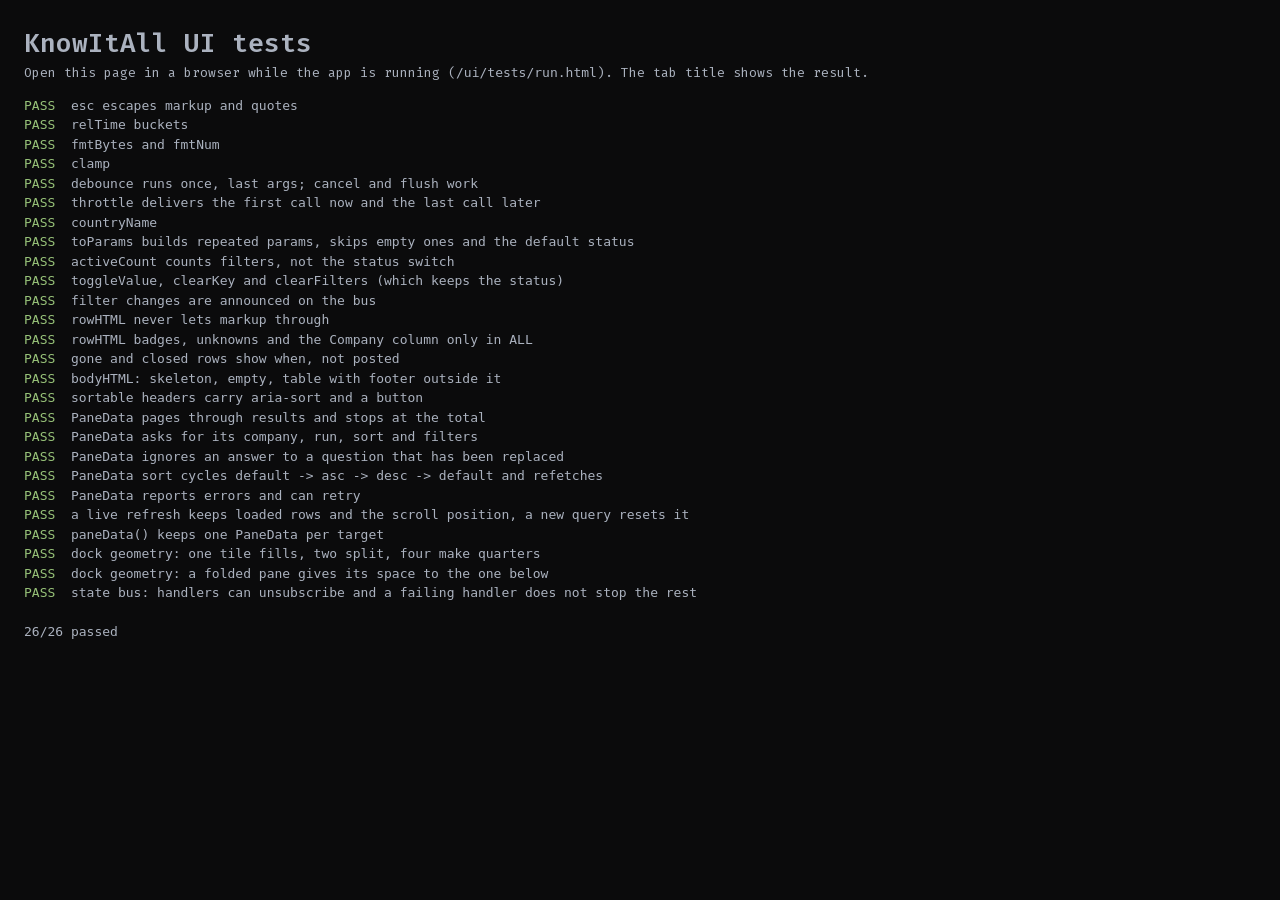
==== ui/tests/run.html @ bc98cf1d "Complete rework of the application, moved the core UI into native OS window instead of Chrome. Fixed" ====
<!DOCTYPE html>
<html lang="en" data-theme="dark">
<head>
    <meta charset="UTF-8">
    <meta name="knowitall-token" content="test-token">
    <title>KnowItAll UI tests</title>
    <link rel="stylesheet" href="/ui/css/fonts.css"><link rel="stylesheet" href="/ui/css/tokens.css"><link rel="stylesheet" href="/ui/css/base.css">
    <style>body { overflow: auto; padding: 24px; font-family: var(--font-mono); font-size: 13px; }
           .pass { color: var(--green); } .fail { color: var(--red); } pre { white-space: pre-wrap; }</style>
</head>
<body>
    <h1>KnowItAll UI tests</h1>
    <p>Open this page in a browser while the app is running (<code>/ui/tests/run.html</code>). The tab title shows the result.</p>
    <!-- The modules expect these elements to exist, like the real page. -->
    <div hidden><span id="activityLatest"></span><div id="activityBody"></div><div id="toasts"></div><div id="announcer"></div></div>
    <pre id="report">running…</pre>
    <script type="module" src="/ui/tests/harness.js"></script>
</body>
</html>
---- ui/css/fonts.css ----
/* Inter and Fira Code (variable fonts), served locally so the app looks the same offline.
   Both are SIL Open Font License 1.1 - see ../fonts/NOTICE.txt. */

@font-face {
  font-family: 'Fira Code';
  font-style: normal;
  font-weight: 300 600;
  font-display: swap;
  src: url('../fonts/fira-code-latin-ext.woff2') format('woff2');
  unicode-range: U+0100-02BA, U+02BD-02C5, U+02C7-02CC, U+02CE-02D7, U+02DD-02FF, U+0304, U+0308, U+0329, U+1D00-1DBF, U+1E00-1E9F, U+1EF2-1EFF, U+2020, U+20A0-20AB, U+20AD-20C0, U+2113, U+2C60-2C7F, U+A720-A7FF;
}

@font-face {
  font-family: 'Fira Code';
  font-style: normal;
  font-weight: 300 600;
  font-display: swap;
  src: url('../fonts/fira-code-latin.woff2') format('woff2');
  unicode-range: U+0000-00FF, U+0131, U+0152-0153, U+02BB-02BC, U+02C6, U+02DA, U+02DC, U+0304, U+0308, U+0329, U+2000-206F, U+20AC, U+2122, U+2191, U+2193, U+2212, U+2215, U+FEFF, U+FFFD;
}

@font-face {
  font-family: 'Inter';
  font-style: normal;
  font-weight: 300 700;
  font-display: swap;
  src: url('../fonts/inter-latin-ext.woff2') format('woff2');
  unicode-range: U+0100-02BA, U+02BD-02C5, U+02C7-02CC, U+02CE-02D7, U+02DD-02FF, U+0304, U+0308, U+0329, U+1D00-1DBF, U+1E00-1E9F, U+1EF2-1EFF, U+2020, U+20A0-20AB, U+20AD-20C0, U+2113, U+2C60-2C7F, U+A720-A7FF;
}

@font-face {
  font-family: 'Inter';
  font-style: normal;
  font-weight: 300 700;
  font-display: swap;
  src: url('../fonts/inter-latin.woff2') format('woff2');
  unicode-range: U+0000-00FF, U+0131, U+0152-0153, U+02BB-02BC, U+02C6, U+02DA, U+02DC, U+0304, U+0308, U+0329, U+2000-206F, U+20AC, U+2122, U+2191, U+2193, U+2212, U+2215, U+FEFF, U+FFFD;
}
---- ui/css/tokens.css ----
/* =====================================================================
   DESIGN TOKENS - the only place colours, type sizes, spacing and timings are defined.
   Every other stylesheet uses var(--...); to restyle the app, change things here.

   Look: OLED-dark terminal (Fira Code labels, Inter body), separated by colour steps instead of borders.
   Contrast: every text token meets WCAG AA (4.5:1) on the surfaces it is used on, in both themes;
   tests/test_ui_contrast.py checks this from this very file.
   ===================================================================== */

:root, [data-theme="dark"] {
    color-scheme: dark;
    /* surfaces, darkest to lightest */
    --chrome:        #000000;      /* sidebar, header, status strips */
    --bg-base:       #0b0b0c;      /* working surface */
    --bg-raise:      #111113;      /* pane heads, panels, popovers */
    --secondary:     #21252b;      /* inputs, buttons, table heads */
    --secondary-hi:  #2b3038;      /* hover on secondary */
    --zebra:         rgba(255, 255, 255, 0.02);

    /* text */
    --text-bright:   #d7dae0;
    --text-main:     #abb2bf;
    --text-muted:    #a4abb6;
    --text-dim:      #9299a4;      /* smallest-hierarchy labels; still >= 4.5:1 on every surface */

    /* accent + states */
    --accent:        #35365e;      /* fills */
    --accent-hover:  #414273;
    --accent-text:   #9899c8;      /* text and glyphs on dark surfaces */
    --on-accent:     #eceef3;      /* text on an accent fill */
    --green:         #98c379;
    --warn:          #e5c07b;
    --red:           #e8808a;
    --red-fill:      rgba(224, 108, 117, 0.16);
    --warn-fill:     rgba(229, 192, 123, 0.14);
    --glow:          rgba(53, 54, 94, 0.55);
    --focus:         #9899c8;      /* keyboard focus ring: >= 3:1 against every surface */
    --shadow-float:  0 14px 40px rgba(0, 0, 0, 0.55), 0 0 0 1px rgba(255, 255, 255, 0.05);
    --shadow-pop:    0 10px 30px rgba(0, 0, 0, 0.6), 0 0 0 1px rgba(255, 255, 255, 0.06);
}

[data-theme="light"] {
    color-scheme: light;
    --chrome:        #ffffff;
    --bg-base:       #f7f7f8;
    --bg-raise:      #f0f0f2;
    --secondary:     #e3e5ea;
    --secondary-hi:  #d5d8df;
    --zebra:         rgba(0, 0, 0, 0.018);

    --text-bright:   #16181c;
    --text-main:     #343841;
    --text-muted:    #4f5661;
    --text-dim:      #585f6a;

    --accent:        #35365e;
    --accent-hover:  #2a2b4d;
    --accent-text:   #35365e;
    --on-accent:     #ffffff;
    --green:         #2f6a1a;
    --warn:          #7a5405;
    --red:           #a82d25;
    --red-fill:      rgba(179, 50, 42, 0.12);
    --warn-fill:     rgba(122, 84, 5, 0.12);
    --glow:          rgba(53, 54, 94, 0.22);
    --focus:         #35365e;
    --shadow-float:  0 14px 40px rgba(0, 0, 0, 0.18), 0 0 0 1px rgba(0, 0, 0, 0.07);
    --shadow-pop:    0 10px 30px rgba(0, 0, 0, 0.2), 0 0 0 1px rgba(0, 0, 0, 0.08);
}

:root {
    /* type: nothing below 12px */
    --font-body: 'Inter', system-ui, -apple-system, 'Segoe UI', sans-serif;
    --font-mono: 'Fira Code', ui-monospace, SFMono-Regular, Menlo, Consolas, monospace;
    --fs-xs:  0.75rem;     /* 12px  labels, counts */
    --fs-sm:  0.8125rem;   /* 13px  table cells, controls */
    --fs-md:  0.875rem;    /* 14px  body */
    --fs-lg:  1rem;        /* 16px */
    --fs-xl:  1.25rem;     /* 20px  brand */
    --tracking-label: 0.08em;

    /* spacing (4px grid) */
    --sp-1: 4px;  --sp-2: 8px;  --sp-3: 12px;  --sp-4: 16px;  --sp-5: 20px;  --sp-6: 24px;  --sp-8: 32px;

    --radius: 4px;
    --radius-lg: 6px;
    --hit: 32px;           /* minimum height of a clickable control in this dense tool (44px is used for the main actions) */

    /* motion: short, and switched off for people who ask for less */
    --t-fast: 120ms;
    --t-base: 180ms;
    --ease: cubic-bezier(0.2, 0, 0, 1);

    /* layout */
    --sidebar-w: 248px;
    --header-top-h: 132px;
    --z-sticky: 10;
    --z-guides: 55;
    --z-drop: 60;
    --z-popover: 200;
    --z-toast: 300;
    --z-drag: 999;
}
---- ui/css/base.css ----
/* Reset, typography, focus, utilities. Nothing component-specific lives here. */

*, *::before, *::after { box-sizing: border-box; }
* { border: 0; }                      /* the design separates by colour step, not lines (outlines are for focus only) */

html { -webkit-text-size-adjust: 100%; }
body {
    margin: 0; padding: 0; overflow: hidden;
    background: var(--bg-base); color: var(--text-main);
    font-family: var(--font-body); font-size: var(--fs-md); line-height: 1.5;
    transition: background-color var(--t-base) var(--ease), color var(--t-base) var(--ease);
}
h1, h2, h3, p { margin: 0; }
ul { margin: 0; padding: 0; list-style: none; }
button, input, select { font: inherit; color: inherit; }
button { cursor: pointer; background: none; padding: 0; text-align: inherit; }
button:disabled, input:disabled { cursor: not-allowed; opacity: 0.55; }
a { color: inherit; }
table { border-collapse: collapse; }

.mono { font-family: var(--font-mono); }
.label {
    font-family: var(--font-mono); font-size: var(--fs-xs); text-transform: uppercase;
    letter-spacing: var(--tracking-label); color: var(--text-dim);
}
.truncate { overflow: hidden; text-overflow: ellipsis; white-space: nowrap; }
.dim { color: var(--text-dim); }
.muted { color: var(--text-muted); }
.bright { color: var(--text-bright); }
.accent { color: var(--accent-text); }
.good { color: var(--green); }
.bad { color: var(--red); }
.caution { color: var(--warn); }
[hidden] { display: none !important; }

.sr-only {
    position: absolute; width: 1px; height: 1px; margin: -1px; padding: 0;
    overflow: hidden; clip: rect(0, 0, 0, 0); white-space: nowrap;
}

/* Keyboard focus is always visible (WCAG 2.4.7) and never hidden behind sticky bars. */
:focus { outline: none; }
:focus-visible { outline: 2px solid var(--focus); outline-offset: 2px; border-radius: var(--radius); }
.pane-body:focus-visible { outline-offset: -2px; }
html { scroll-padding-top: var(--sp-8); }

.skip-link {
    position: fixed; top: var(--sp-2); left: var(--sp-2); z-index: var(--z-toast);
    padding: var(--sp-2) var(--sp-4); border-radius: var(--radius);
    background: var(--accent); color: var(--on-accent); transform: translateY(-200%);
}
.skip-link:focus { transform: translateY(0); }

::selection { background: var(--glow); color: var(--text-bright); }
::-webkit-scrollbar { width: 8px; height: 8px; }
::-webkit-scrollbar-track { background: transparent; }
::-webkit-scrollbar-thumb { background: var(--secondary); border-radius: 4px; }
::-webkit-scrollbar-thumb:hover { background: var(--secondary-hi); }

@media (prefers-reduced-motion: reduce) {
    *, *::before, *::after {
        animation-duration: 0.001ms !important; animation-iteration-count: 1 !important;
        transition-duration: 0.001ms !important; scroll-behavior: auto !important;
    }
}
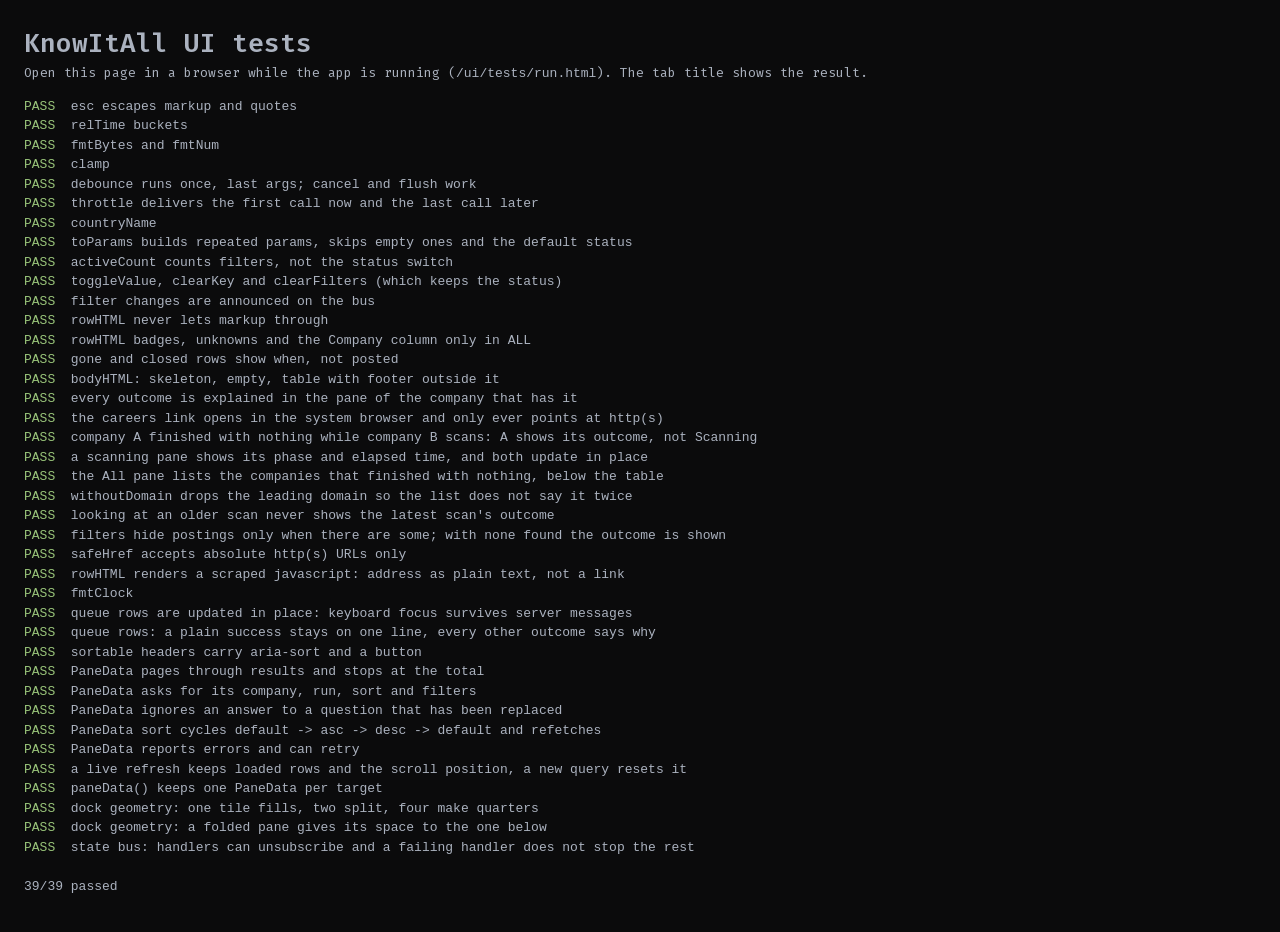
==== commit 839ee907: "KnowItAll Version 0.1, various patches done to UI, History/Old Data Management, Search Feature, Filt" ====
--- a/ui/tests/run.html
+++ b/ui/tests/run.html
@@ -13,6 +13,7 @@
     <p>Open this page in a browser while the app is running (<code>/ui/tests/run.html</code>). The tab title shows the result.</p>
     <!-- The modules expect these elements to exist, like the real page. -->
     <div hidden><span id="activityLatest"></span><div id="activityBody"></div><div id="toasts"></div><div id="announcer"></div></div>
+    <div style="position:absolute; left:-9999px; top:0"><ul id="queueList"></ul><span id="queueCount"></span><span id="sessionLine"></span></div>
     <pre id="report">running…</pre>
     <script type="module" src="/ui/tests/harness.js"></script>
 </body>
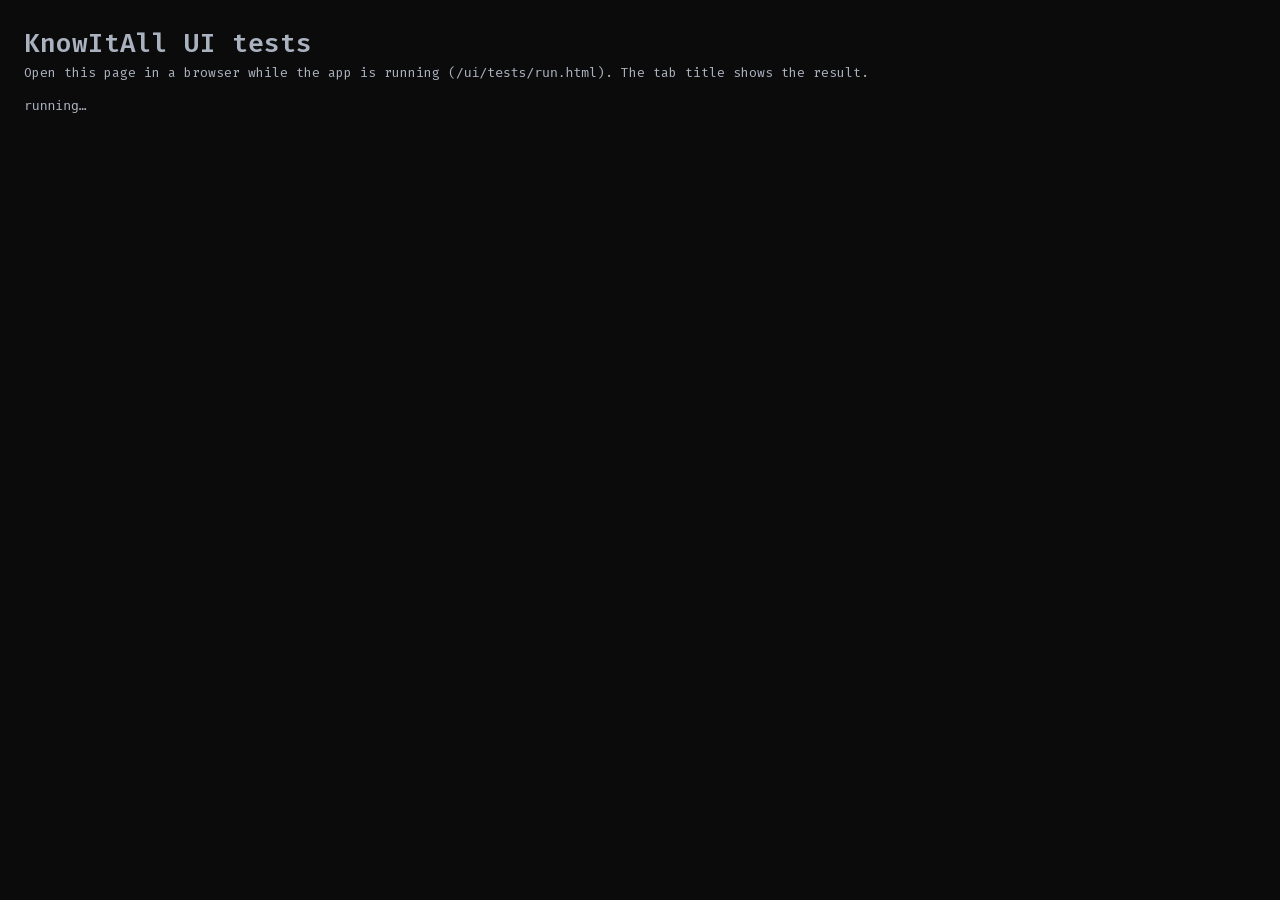
==== commit a346331b: "UI rework" ====
--- a/ui/tests/run.html
+++ b/ui/tests/run.html
@@ -4,16 +4,15 @@
     <meta charset="UTF-8">
     <meta name="knowitall-token" content="test-token">
     <title>KnowItAll UI tests</title>
-    <link rel="stylesheet" href="/ui/css/fonts.css"><link rel="stylesheet" href="/ui/css/tokens.css"><link rel="stylesheet" href="/ui/css/base.css">
+    <link rel="stylesheet" href="/ui/css/fonts.css"><link rel="stylesheet" href="/ui/css/tokens.css"><link rel="stylesheet" href="/ui/css/base.css"><link rel="stylesheet" href="/ui/css/controls.css"><link rel="stylesheet" href="/ui/css/layout.css">
     <style>body { overflow: auto; padding: 24px; font-family: var(--font-mono); font-size: 13px; }
            .pass { color: var(--green); } .fail { color: var(--red); } pre { white-space: pre-wrap; }</style>
 </head>
 <body>
     <h1>KnowItAll UI tests</h1>
     <p>Open this page in a browser while the app is running (<code>/ui/tests/run.html</code>). The tab title shows the result.</p>
-    <!-- The modules expect these elements to exist, like the real page. -->
-    <div hidden><span id="activityLatest"></span><div id="activityBody"></div><div id="toasts"></div><div id="announcer"></div></div>
-    <div style="position:absolute; left:-9999px; top:0"><ul id="queueList"></ul><span id="queueCount"></span><span id="sessionLine"></span></div>
+    <!-- harness.js mounts the real page (GET /) here, off screen, so the tests run against the real ids and styles. -->
+    <div id="fixture" style="position:fixed; left:-20000px; top:0; width:1440px; height:900px; overflow:hidden"></div>
     <pre id="report">running…</pre>
     <script type="module" src="/ui/tests/harness.js"></script>
 </body>
--- a/ui/css/tokens.css
+++ b/ui/css/tokens.css
@@ -10,7 +10,7 @@
 :root, [data-theme="dark"] {
     color-scheme: dark;
     /* surfaces, darkest to lightest */
-    --chrome:        #000000;      /* sidebar, header, status strips */
+    --chrome:        #000000;      /* rail, top bar, header, status strips */
     --bg-base:       #0b0b0c;      /* working surface */
     --bg-raise:      #111113;      /* pane heads, panels, popovers */
     --secondary:     #21252b;      /* inputs, buttons, table heads */
@@ -24,17 +24,23 @@
     --text-dim:      #9299a4;      /* smallest-hierarchy labels; still >= 4.5:1 on every surface */
 
     /* accent + states */
-    --accent:        #35365e;      /* fills */
-    --accent-hover:  #414273;
-    --accent-text:   #9899c8;      /* text and glyphs on dark surfaces */
-    --on-accent:     #eceef3;      /* text on an accent fill */
+    --accent:        #bf1704;      /* brand red: fills */
+    --accent-hover:  #d81a05;
+    --accent-text:   #fb6655;      /* red text and glyphs on dark surfaces */
+    --on-accent:     #ffffff;      /* text on an accent fill */
     --green:         #98c379;
     --warn:          #e5c07b;
-    --red:           #e8808a;
-    --red-fill:      rgba(224, 108, 117, 0.16);
+    --red:           #f28aa8;      /* errors: a rose, kept apart from the brand red (hue 343 vs 6) */
+    --red-fill:      rgba(242, 110, 150, 0.16);
     --warn-fill:     rgba(229, 192, 123, 0.14);
-    --glow:          rgba(53, 54, 94, 0.55);
-    --focus:         #9899c8;      /* keyboard focus ring: >= 3:1 against every surface */
+    --glow:          rgba(191, 23, 4, 0.35);
+    --focus:         #fb6655;      /* keyboard focus ring: >= 3:1 against every surface */
+    --border:        #21252b;      /* hairlines on the rail, top bar and queue panel */
+    --slider-ring:   #fb6655;      /* slider thumb ring: >= 3:1 against the track */
+    --status-active: #ff8c1a;      /* pixel character + SCANNING label while the queue is active (orange, never the brand red) */
+    --progress-start:#ff4b33;      /* progress gradient: red, */
+    --progress-mid:  #f5c518;      /* yellow, */
+    --progress-end:  #3ecf6a;      /* green */
     --shadow-float:  0 14px 40px rgba(0, 0, 0, 0.55), 0 0 0 1px rgba(255, 255, 255, 0.05);
     --shadow-pop:    0 10px 30px rgba(0, 0, 0, 0.6), 0 0 0 1px rgba(255, 255, 255, 0.06);
 }
@@ -53,17 +59,23 @@
     --text-muted:    #4f5661;
     --text-dim:      #585f6a;
 
-    --accent:        #35365e;
-    --accent-hover:  #2a2b4d;
-    --accent-text:   #35365e;
+    --accent:        #bf1704;
+    --accent-hover:  #9e1303;
+    --accent-text:   #b91604;
     --on-accent:     #ffffff;
     --green:         #2f6a1a;
     --warn:          #7a5405;
-    --red:           #a82d25;
-    --red-fill:      rgba(179, 50, 42, 0.12);
+    --red:           #a3244f;      /* errors: a crimson-rose, kept apart from the brand red (hue 340 vs 6) */
+    --red-fill:      rgba(163, 36, 79, 0.12);
     --warn-fill:     rgba(122, 84, 5, 0.12);
-    --glow:          rgba(53, 54, 94, 0.22);
-    --focus:         #35365e;
+    --glow:          rgba(191, 23, 4, 0.18);
+    --focus:         #bf1704;
+    --border:        #e6e7eb;
+    --slider-ring:   #bf1704;
+    --status-active: #b45000;
+    --progress-start:#bf1704;
+    --progress-mid:  #d9a300;
+    --progress-end:  #1f8f3a;
     --shadow-float:  0 14px 40px rgba(0, 0, 0, 0.18), 0 0 0 1px rgba(0, 0, 0, 0.07);
     --shadow-pop:    0 10px 30px rgba(0, 0, 0, 0.2), 0 0 0 1px rgba(0, 0, 0, 0.08);
 }
@@ -92,11 +104,14 @@
     --ease: cubic-bezier(0.2, 0, 0, 1);
 
     /* layout */
-    --sidebar-w: 248px;
-    --header-top-h: 132px;
+    --rail-w: 64px;
+    --queue-w: 240px;
+    --topbar-h: 48px;
+    --header-top-h: 112px;       /* the top bar added 48px above the header, so the header itself is tighter than before */
     --z-sticky: 10;
     --z-guides: 55;
     --z-drop: 60;
+    --z-rail: 120;
     --z-popover: 200;
     --z-toast: 300;
     --z-drag: 999;
--- a/ui/css/controls.css
+++ b/ui/css/controls.css
@@ -0,0 +1,145 @@
+/* Reusable controls: buttons, inputs, switches, segmented control, chips, popovers, badges, toasts. */
+
+.btn {
+    display: inline-flex; align-items: center; justify-content: center; gap: var(--sp-2);
+    min-height: var(--hit); padding: 0 var(--sp-4); border-radius: var(--radius);
+    background: var(--secondary); color: var(--text-bright);
+    font-family: var(--font-mono); font-size: var(--fs-xs); text-transform: uppercase; letter-spacing: var(--tracking-label);
+    text-decoration: none;                                   /* a link styled as a button (Open careers page) */
+    transition: background-color var(--t-fast) var(--ease), color var(--t-fast) var(--ease);
+}
+.btn:hover:not(:disabled) { background: var(--secondary-hi); }
+.btn-primary { background: var(--accent); color: var(--on-accent); }
+.btn-primary:hover:not(:disabled) { background: var(--accent-hover); }
+/* Stop is outlined, never a filled primary-looking button, so it cannot be mistaken for the main action */
+.btn-stop { background: transparent; color: var(--accent-text); box-shadow: inset 0 0 0 1.5px var(--accent-text); }
+.btn-stop:hover:not(:disabled) { background: var(--glow); }
+.btn-lg { min-height: 40px; padding: 0 var(--sp-5); white-space: nowrap; flex-shrink: 0; }
+.btn-quiet { background: transparent; color: var(--text-muted); }
+.btn-quiet:hover:not(:disabled) { background: var(--secondary); color: var(--text-bright); }
+.icon-btn {
+    display: inline-flex; align-items: center; justify-content: center; width: var(--hit); height: var(--hit);
+    border-radius: var(--radius); color: var(--text-muted); flex-shrink: 0;
+    transition: background-color var(--t-fast) var(--ease), color var(--t-fast) var(--ease);
+}
+.icon-btn:hover:not(:disabled) { background: var(--secondary); color: var(--text-bright); }
+.icon-btn.danger:hover:not(:disabled) { color: var(--red); }
+.icon-btn svg, .btn svg { width: 16px; height: 16px; flex-shrink: 0; fill: none; stroke: currentColor; stroke-width: 2; stroke-linecap: round; stroke-linejoin: round; }
+
+.input {
+    min-height: var(--hit); padding: 0 var(--sp-3); border-radius: var(--radius);
+    background: var(--secondary); color: var(--text-bright);
+    font-family: var(--font-mono); font-size: var(--fs-sm); width: 100%; min-width: 0;
+    transition: background-color var(--t-fast) var(--ease);
+}
+.input:hover { background: var(--secondary-hi); }
+.input::placeholder { color: var(--text-dim); }
+.input[type="number"] { text-align: right; width: 88px; -moz-appearance: textfield; }
+.input[type="search"]::-webkit-search-cancel-button { display: none; }
+.field { display: flex; align-items: center; gap: var(--sp-2); }
+
+/* switch: a real button (role="switch"), so it is focusable and toggles with Space/Enter */
+.switch {
+    position: relative; width: 36px; height: 20px; border-radius: 10px; background: var(--secondary);
+    flex-shrink: 0; transition: background-color var(--t-base) var(--ease);
+}
+.switch::after {
+    content: ""; position: absolute; top: 4px; left: 4px; width: 12px; height: 12px; border-radius: 50%;
+    background: var(--text-muted); transition: transform var(--t-base) var(--ease), background-color var(--t-base) var(--ease);
+}
+.switch[aria-checked="true"] { background: var(--accent); }
+.switch[aria-checked="true"]::after { transform: translateX(16px); background: var(--on-accent); }
+
+/* segmented control (radio group) */
+.segmented { display: inline-flex; padding: 2px; border-radius: var(--radius); background: var(--secondary); gap: 2px; }
+.segmented button {
+    white-space: nowrap; min-height: 28px; padding: 0 var(--sp-3); border-radius: 3px; color: var(--text-muted);
+    font-family: var(--font-mono); font-size: var(--fs-xs); text-transform: uppercase; letter-spacing: var(--tracking-label);
+    transition: background-color var(--t-fast) var(--ease), color var(--t-fast) var(--ease);
+}
+.segmented button:hover { color: var(--text-bright); }
+.segmented button[aria-checked="true"] { background: var(--accent); color: var(--on-accent); }
+
+/* filter chips: they wrap onto more rows instead of clipping */
+.chips { display: flex; flex-wrap: wrap; gap: var(--sp-2); align-items: center; }
+.chip {
+    display: inline-flex; align-items: center; gap: var(--sp-2); min-height: 28px; padding: 0 var(--sp-3);
+    border-radius: 14px; background: var(--secondary); color: var(--text-muted);
+    font-family: var(--font-mono); font-size: var(--fs-xs);
+    transition: background-color var(--t-fast) var(--ease), color var(--t-fast) var(--ease);
+}
+.chip:hover { background: var(--secondary-hi); color: var(--text-bright); }
+.chip[aria-pressed="true"], .chip.has-value { background: var(--accent); color: var(--on-accent); }
+.chip .chip-value { color: inherit; opacity: 0.9; max-width: 22ch; }
+.chip svg { width: 12px; height: 12px; fill: none; stroke: currentColor; stroke-width: 2.4; stroke-linecap: round; stroke-linejoin: round; }
+
+/* popovers */
+.popover {
+    position: fixed; z-index: var(--z-popover); min-width: 220px; max-width: min(360px, calc(100vw - 16px));
+    max-height: min(420px, calc(100vh - 16px)); display: flex; flex-direction: column;
+    background: var(--bg-raise); border-radius: var(--radius-lg); box-shadow: var(--shadow-pop);
+    padding: var(--sp-2); color: var(--text-main);
+}
+.popover-title { padding: var(--sp-1) var(--sp-3) var(--sp-2); }
+.popover-body { overflow-y: auto; min-height: 0; }
+.popover-rule { height: 1px; margin: var(--sp-2) var(--sp-1); background: var(--secondary-hi); }
+.popover-foot { display: flex; justify-content: space-between; gap: var(--sp-2); padding: var(--sp-2) var(--sp-1) 0; }
+.option {
+    display: flex; align-items: center; gap: var(--sp-3); width: 100%; min-height: var(--hit); padding: 0 var(--sp-3);
+    border-radius: var(--radius); font-size: var(--fs-sm); color: var(--text-main);
+}
+.option:hover { background: var(--secondary); color: var(--text-bright); }
+.option .box {
+    width: 16px; height: 16px; border-radius: 3px; background: var(--secondary-hi); flex-shrink: 0;
+    display: inline-flex; align-items: center; justify-content: center;
+}
+.option[aria-checked="true"] .box, .option[aria-checked="true"] .radio-dot { background: var(--accent); }
+.option .box svg { width: 12px; height: 12px; stroke: var(--on-accent); stroke-width: 3; fill: none; opacity: 0; }
+.option[aria-checked="true"] .box svg { opacity: 1; }
+.option .radio-dot { width: 14px; height: 14px; border-radius: 50%; background: var(--secondary-hi); flex-shrink: 0; }
+.option .count { margin-left: auto; font-family: var(--font-mono); font-size: var(--fs-xs); color: var(--text-dim); }
+.option-empty { padding: var(--sp-3); color: var(--text-dim); font-size: var(--fs-sm); }
+.popover .input { margin-bottom: var(--sp-2); }
+.help-list { padding: var(--sp-1) var(--sp-3) var(--sp-3); font-size: var(--fs-sm); color: var(--text-main); display: grid; gap: var(--sp-2); }
+.help-list code { font-family: var(--font-mono); font-size: var(--fs-xs); background: var(--secondary); padding: 1px 6px; border-radius: 3px; color: var(--text-bright); }
+
+/* badges: never colour alone - each carries a word */
+.badge {
+    display: inline-block; padding: 0 var(--sp-2); border-radius: 3px; background: var(--secondary);
+    font-family: var(--font-mono); font-size: var(--fs-xs); line-height: 20px; color: var(--text-muted); white-space: nowrap;
+}
+.badge-new { background: transparent; color: var(--green); padding-left: 0; letter-spacing: var(--tracking-label); text-transform: uppercase; }
+.badge-remote { color: var(--accent-text); }
+.badge-warn { background: var(--warn-fill); color: var(--warn); }
+.badge-bad { background: var(--red-fill); color: var(--red); }
+
+/* toasts */
+.toasts { position: fixed; right: var(--sp-4); bottom: var(--sp-4); z-index: var(--z-toast); display: flex; flex-direction: column; gap: var(--sp-2); align-items: flex-end; }
+.toast {
+    display: flex; align-items: center; gap: var(--sp-3); max-width: 420px; padding: var(--sp-3) var(--sp-4);
+    background: var(--bg-raise); color: var(--text-bright); border-radius: var(--radius-lg); box-shadow: var(--shadow-pop);
+    font-size: var(--fs-sm); animation: toast-in var(--t-base) var(--ease);
+}
+.toast.bad { color: var(--red); }
+@keyframes toast-in { from { opacity: 0; transform: translateY(8px); } to { opacity: 1; transform: none; } }
+
+/* range input (HyperUI "Range Inputs": Base + Base with output + label marks). HyperUI has no dark version; this is the
+   gray-300 track / gray-500 ring / gray-200 centre look remapped to tokens: a red ring around a surface-coloured centre. */
+input[type="range"] {
+    -webkit-appearance: none; appearance: none; width: 100%; height: 14px; border-radius: 9999px;
+    background: var(--secondary-hi); cursor: pointer; flex: 1; min-width: 0;
+}
+input[type="range"]::-webkit-slider-thumb {
+    -webkit-appearance: none; appearance: none; width: 28px; height: 28px; border-radius: 9999px;
+    border: 6px solid var(--slider-ring); background: var(--bg-base); cursor: pointer;
+    transition: box-shadow var(--t-fast) var(--ease);
+}
+input[type="range"]::-moz-range-thumb { width: 16px; height: 16px; border-radius: 9999px; border: 6px solid var(--slider-ring); background: var(--bg-base); cursor: pointer; }
+input[type="range"]:hover::-webkit-slider-thumb { box-shadow: 0 0 0 6px var(--glow); }
+input[type="range"]:focus-visible { outline: 2px solid var(--focus); outline-offset: 6px; border-radius: 9999px; }
+.slider-row { display: flex; align-items: center; gap: var(--sp-3); margin-top: var(--sp-3); }
+.slider-row output { min-width: 84px; text-align: right; font-family: var(--font-mono); font-size: var(--fs-md); line-height: 1; font-weight: 500; color: var(--text-bright); }
+/* label marks: inset by the thumb radius (14px) on the left and by the readout's width (84 + 12) plus the radius on the right,
+   so each label sits under its stop. Not a <datalist>: WebView2 and WKWebView style that differently. */
+.marks { position: relative; height: 16px; margin: 6px calc(96px + 14px) 0 14px; font-family: var(--font-mono); font-size: var(--fs-xs); color: var(--text-dim); }
+.marks span { position: absolute; transform: translateX(-50%); white-space: nowrap; }
--- a/ui/css/layout.css
+++ b/ui/css/layout.css
@@ -0,0 +1,190 @@
+/* App frame: icon rail, queue panel, top bar, header (run controls + global filter bar), main views, notice bar. */
+
+.app {
+    display: grid; height: 100vh; width: 100vw;
+    grid-template-columns: var(--rail-w) var(--queue-w) minmax(0, 1fr);
+    grid-template-rows: var(--topbar-h) auto minmax(0, 1fr);
+}
+.app[data-queue="off"] { --queue-w: 0px; }
+
+/* ---------------- rail: HyperUI "Side Menu" (icon links with tooltips and a logout action), dark ported to tokens ---------------- */
+.rail {
+    grid-row: 1 / 4; grid-column: 1; position: relative; z-index: var(--z-rail);
+    display: flex; flex-direction: column; justify-content: space-between; min-height: 0; width: var(--rail-w);
+    background: var(--chrome); border-inline-end: 1px solid var(--border);
+}
+.rail-logo { display: inline-flex; width: 64px; height: 64px; align-items: center; justify-content: center; }
+.rail-logo span { display: grid; place-content: center; width: 48px; height: 48px; border-radius: 8px; background: var(--secondary); color: var(--text-bright); }
+.rail-logo svg { width: 19px; height: 24px; }
+.rail ul { display: flex; flex-direction: column; gap: var(--sp-1); padding: var(--sp-4) var(--sp-2) 0; border-top: 1px solid var(--border); }
+.rail ul + ul { margin-top: var(--sp-3); padding-top: var(--sp-3); }
+.rail-item {
+    position: relative; display: grid; place-content: center; width: 100%; padding: var(--sp-2) var(--sp-4); border-radius: 8px;
+    color: var(--text-main); transition: background-color var(--t-fast) var(--ease), color var(--t-fast) var(--ease);
+}
+.rail-item svg { width: 20px; height: 20px; fill: none; stroke: currentColor; stroke-width: 2; stroke-linecap: round; stroke-linejoin: round; }
+.rail-item:hover { background: var(--secondary); color: var(--text-bright); }
+.rail-item[aria-current="page"] { background: var(--secondary); color: var(--accent-text); }
+.rail-item[aria-pressed="true"] { color: var(--text-bright); box-shadow: inset 2px 0 0 var(--accent); }
+.tip {
+    visibility: hidden; position: absolute; inset-inline-start: 100%; top: 50%; margin-inline-start: var(--sp-4); transform: translateY(-50%);
+    white-space: nowrap; border-radius: 2px; padding: 6px var(--sp-2); font-size: var(--fs-xs); font-weight: 500;
+    background: var(--secondary-hi); color: var(--text-bright); pointer-events: none; opacity: 0; z-index: var(--z-popover);
+    transition: opacity var(--t-fast) var(--ease), visibility 0s linear var(--t-fast);
+}
+.rail-item:hover .tip, .rail-item:focus-visible .tip { visibility: visible; opacity: 1; transition: opacity var(--t-fast) var(--ease), visibility 0s; }
+.rail-foot { position: sticky; bottom: 0; border-top: 1px solid var(--border); background: var(--chrome); padding: var(--sp-2); }
+.rail-foot .rail-item:hover { color: var(--red); }
+.rail-item:focus-visible { outline-offset: -2px; }
+
+/* ---------------- queue panel ---------------- */
+.queue-panel {
+    grid-row: 1 / 4; grid-column: 2; display: flex; flex-direction: column; min-width: 0; min-height: 0; overflow: hidden;
+    background: var(--bg-raise); border-inline-end: 1px solid var(--border);
+}
+.queue-head { height: var(--topbar-h); flex-shrink: 0; display: flex; align-items: center; justify-content: space-between; padding: 0 var(--sp-4); border-bottom: 1px solid var(--border); }
+.session-line { flex-shrink: 0; padding: var(--sp-3) var(--sp-4) var(--sp-2); font-family: var(--font-mono); font-size: var(--fs-xs); color: var(--text-muted); }
+.queue-list { flex: 1; overflow-y: auto; min-height: 0; padding: 0 var(--sp-2) var(--sp-2); display: flex; flex-direction: column; gap: 2px; }
+.queue-item { display: flex; align-items: center; border-radius: var(--radius-lg); transition: background-color var(--t-fast) var(--ease); }
+.queue-item:hover, .queue-item.selected { background: var(--secondary); }
+.queue-main {
+    flex: 1; min-width: 0; display: grid; grid-template-columns: 14px minmax(0, 1fr) auto; column-gap: var(--sp-3); align-items: center; align-content: center;
+    min-height: 40px; padding: 0 var(--sp-2) 0 var(--sp-3); border-radius: var(--radius-lg); font-family: var(--font-mono); font-size: var(--fs-sm);
+}
+.queue-main.has-reason { min-height: 52px; padding-top: 4px; padding-bottom: 4px; }
+.queue-state { width: 14px; text-align: center; flex-shrink: 0; }
+.queue-reason { grid-column: 2 / 4; font-size: var(--fs-xs); line-height: 1.3; }       /* the tone class sets the colour */
+.queue-name { color: var(--text-muted); }
+.queue-item.selected .queue-name { color: var(--accent-text); }
+.queue-meta { margin-left: auto; display: flex; align-items: center; gap: var(--sp-2); font-size: var(--fs-xs); color: var(--text-dim); flex-shrink: 0; }
+.queue-empty { padding: var(--sp-2) var(--sp-4); color: var(--text-dim); font-size: var(--fs-sm); }
+
+/* ---------------- top bar: KiA wordmark + breadcrumbs (HyperUI "Base with home icon", dark) ---------------- */
+.topbar { grid-row: 1; grid-column: 3; display: flex; align-items: center; gap: var(--sp-4); padding: 0 var(--sp-6); min-width: 0; background: var(--chrome); border-bottom: 1px solid var(--border); }
+.wordmark { display: flex; align-items: center; flex-shrink: 0; color: var(--text-bright); }
+.wordmark svg { height: 18px; width: auto; }
+.topbar-divider { width: 1px; height: 20px; flex-shrink: 0; background: var(--border); }
+.crumbs { display: flex; align-items: center; gap: var(--sp-1); font-size: var(--fs-md); color: var(--text-muted); min-width: 0; }
+.crumbs li { display: flex; align-items: center; }
+.crumb { display: block; border-radius: 2px; color: inherit; transition: color var(--t-fast) var(--ease); }
+.crumb:hover { color: var(--text-bright); }
+.crumb svg { width: 16px; height: 16px; display: block; fill: none; stroke: currentColor; stroke-width: 2; stroke-linecap: round; stroke-linejoin: round; }
+.crumb-sep svg { width: 16px; height: 16px; display: block; }
+[dir="rtl"] .crumb-sep svg { transform: rotate(180deg); }
+.crumb-current { color: var(--text-bright); }
+
+/* ---------------- header ---------------- */
+.header { grid-row: 2; grid-column: 3; background: var(--chrome); display: flex; flex-direction: column; min-width: 0; transition: background-color var(--t-base) var(--ease); }
+.header-top { min-height: var(--header-top-h); display: flex; align-items: stretch; flex-shrink: 0; }
+.process { width: 132px; flex-shrink: 0; display: flex; flex-direction: column; align-items: center; justify-content: center; gap: var(--sp-2); border-radius: var(--radius); }
+.process:hover .process-label { color: var(--text-bright); }
+.process.running .process-label, .process.running:hover .process-label { color: var(--status-active); }     /* orange = busy; never the brand red */
+.process-label { color: var(--text-muted); font-family: var(--font-mono); font-size: var(--fs-xs); letter-spacing: var(--tracking-label); text-transform: uppercase; }
+.process-sub { color: var(--text-dim); font-family: var(--font-mono); font-size: var(--fs-xs); text-transform: uppercase; letter-spacing: 0.05em; text-align: center; }
+
+.controls { flex: 1; min-width: 0; display: flex; flex-direction: column; justify-content: center; gap: var(--sp-3); padding: var(--sp-3) var(--sp-6) var(--sp-3) var(--sp-1); }
+.controls-row { display: flex; align-items: center; gap: var(--sp-6); flex-wrap: wrap; min-width: 0; }
+.controls-row.first { flex-wrap: nowrap; gap: var(--sp-3); }
+.metric { display: flex; flex-direction: column; justify-content: center; }
+.metric-value { font-family: var(--font-mono); font-size: var(--fs-md); color: var(--text-bright); }
+.progress { display: flex; align-items: center; gap: var(--sp-3); }
+.progress { --track-w: 120px; }
+.progress-track { width: var(--track-w); height: 6px; border-radius: 3px; background: var(--secondary); overflow: hidden; }
+/* The gradient is sized to the whole TRACK, not the fill: the fill only reveals it, so the colour at its leading edge
+   says how far along the run is (red near the start, yellow halfway, green when done). The percent beside it carries the value. */
+.progress-fill {
+    height: 100%; width: 0%; transition: width 0.3s linear;
+    background: linear-gradient(90deg, var(--progress-start), var(--progress-mid) 50%, var(--progress-end)) 0 0 / var(--track-w) 100% no-repeat;
+}
+.progress-value { width: 36px; text-align: right; font-family: var(--font-mono); font-size: var(--fs-xs); color: var(--text-bright); }
+
+/* pixel mascot: decorative */
+.pixel-stage { position: relative; width: 76px; height: 76px; flex-shrink: 0; }
+.pixel-char { --char: var(--text-bright); width: 3px; height: 3px; background: transparent; position: absolute; top: 2px; left: 0; transform: scale(4); transform-origin: top left; }
+.char-idle {
+    --char: var(--text-bright);                                  /* the logo's colour */
+    box-shadow:
+        6px 0 0 var(--char), 9px 0 0 var(--char),
+        6px 3px 0 var(--char), 9px 3px 0 var(--char),
+        6px 6px 0 var(--char),
+        3px 9px 0 var(--char), 6px 9px 0 var(--char), 9px 9px 0 var(--char),
+        6px 12px 0 var(--char), 9px 12px 0 var(--char), 12px 12px 0 var(--char);
+}
+.char-active { --char: var(--status-active); animation: walk-cycle 0.6s infinite steps(1); }
+@keyframes walk-cycle {
+    0%, 100% { box-shadow:
+        6px 0 0 var(--char), 9px 0 0 var(--char), 6px 3px 0 var(--char), 9px 3px 0 var(--char),
+        6px 6px 0 var(--char), 3px 9px 0 var(--char), 6px 9px 0 var(--char), 9px 9px 0 var(--char),
+        6px 12px 0 var(--char), 3px 15px 0 var(--char), 9px 15px 0 var(--char); }
+    50% { box-shadow:
+        6px 0 0 var(--char), 9px 0 0 var(--char), 6px 3px 0 var(--char), 9px 3px 0 var(--char),
+        6px 6px 0 var(--char), 3px 9px 0 var(--char), 6px 9px 0 var(--char), 9px 9px 0 var(--char),
+        6px 12px 0 var(--char), 6px 15px 0 var(--char); }
+}
+
+/* ---------------- global filter bar ---------------- */
+.filterbar { display: flex; flex-direction: column; gap: var(--sp-3); padding: var(--sp-3) var(--sp-6) var(--sp-4); background: var(--chrome); flex-shrink: 0; }
+.filter-row { display: flex; align-items: center; gap: var(--sp-3); min-width: 0; flex-wrap: wrap; }
+.search-box { position: relative; flex: 1 1 280px; min-width: 200px; }
+.search-box .input { padding-left: 34px; padding-right: 34px; }
+.search-box .search-icon { position: absolute; left: 10px; top: 50%; transform: translateY(-50%); width: 14px; height: 14px; stroke: var(--text-dim); fill: none; stroke-width: 2; pointer-events: none; }
+.search-box .search-clear { position: absolute; right: 2px; top: 2px; width: 28px; height: 28px; }
+.result-summary { font-family: var(--font-mono); font-size: var(--fs-xs); color: var(--text-muted); white-space: nowrap; min-width: 9ch; }
+.filter-spacer { flex: 1 1 0; }
+
+/* ---------------- main ---------------- */
+.main { grid-row: 3; grid-column: 3; position: relative; min-height: 0; min-width: 0; background: var(--bg-base); display: flex; flex-direction: column; transition: background-color var(--t-base) var(--ease); }
+.views { position: relative; flex: 1; min-height: 0; }
+.view {
+    position: absolute; inset: 0; display: flex; flex-direction: column; min-height: 0;
+    opacity: 0; visibility: hidden; transform: translateY(3px);
+    transition: opacity 130ms var(--ease), transform 130ms var(--ease), visibility 0s linear 130ms;
+}
+.view.active { opacity: 1; visibility: visible; transform: none; transition: opacity 130ms var(--ease), transform 130ms var(--ease), visibility 0s; }
+.view-scroll { flex: 1; overflow: auto; min-height: 0; padding: var(--sp-6); }
+
+.notice-bar { flex-shrink: 0; display: flex; flex-direction: column; }
+.notice { display: flex; align-items: center; gap: var(--sp-3); padding: var(--sp-2) var(--sp-4) var(--sp-2) var(--sp-6); font-size: var(--fs-sm); background: var(--warn-fill); color: var(--warn); }
+.notice.error { background: var(--red-fill); color: var(--red); }
+.notice-text { flex: 1; min-width: 0; color: var(--text-main); }
+.notice svg { width: 16px; height: 16px; flex-shrink: 0; fill: none; stroke: currentColor; stroke-width: 2; stroke-linecap: round; stroke-linejoin: round; }
+
+.activity { background: var(--chrome); flex-shrink: 0; transition: background-color var(--t-base) var(--ease); }
+.activity-head { display: flex; align-items: center; gap: var(--sp-3); width: 100%; min-height: 36px; padding: 0 var(--sp-6); color: var(--text-muted); font-family: var(--font-mono); font-size: var(--fs-xs); }
+.activity-head:hover { color: var(--text-bright); }
+.activity-head .caret { display: inline-block; transition: transform var(--t-fast) var(--ease); }
+.activity-head[aria-expanded="true"] .caret { transform: rotate(90deg); }
+.activity-body { max-height: 0; overflow: hidden; background: var(--bg-base); transition: max-height 0.25s var(--ease); font-family: var(--font-mono); font-size: var(--fs-xs); color: var(--text-muted); }
+.activity-body.open { max-height: 180px; overflow-y: auto; padding: var(--sp-2) var(--sp-6) var(--sp-3); }
+.activity-body div { padding: 1px 0; }
+
+/* narrower windows: the progress bar gives way before anything gets cramped (its percent stays), and the queue
+   panel becomes a drawer over the workspace. The rail never shrinks below 64px. */
+@media (max-width: 1180px) {
+    .process { width: 108px; }
+    .progress { --track-w: 64px; }
+    .controls-row { gap: var(--sp-4); }
+}
+@media (max-width: 1199px) {
+    .app[data-queue="on"], .app[data-queue="off"] { --queue-w: 0px; }
+    .queue-panel { position: fixed; top: 0; bottom: 0; left: var(--rail-w); width: 240px; z-index: calc(var(--z-rail) - 10); box-shadow: var(--shadow-float); animation: drawer-in var(--t-base) var(--ease); }
+}
+@keyframes drawer-in { from { opacity: 0; transform: translateX(-12px); } to { opacity: 1; transform: none; } }
+
+/* short windows: give the results the room, not the header */
+@media (max-height: 760px) {
+    :root { --header-top-h: 104px; }
+    .pixel-stage { width: 44px; height: 44px; }
+    .pixel-char { transform: scale(2.4); top: 0; }
+    .process { gap: 2px; }
+    .process-sub { display: none; }
+    .controls { gap: var(--sp-2); padding: var(--sp-2) var(--sp-6) var(--sp-2) var(--sp-1); }
+    .filterbar { gap: var(--sp-2); padding: var(--sp-2) var(--sp-6) var(--sp-3); }
+    .tab-main { min-height: 32px; }
+}
+
+/* Filters-on banner under the chips, and the smaller total beside the header's Matching count */
+.filter-banner { display: flex; align-items: center; gap: var(--sp-2); min-height: 32px; padding: 0 var(--sp-3); border-radius: var(--radius); background: var(--glow); color: var(--text-bright); font-family: var(--font-mono); font-size: var(--fs-xs); }
+.filter-banner .truncate { flex: 1; min-width: 0; }
+.filter-banner .btn { min-height: 24px; padding: 0 var(--sp-2); flex-shrink: 0; }
+.metric-sub { margin-left: var(--sp-2); font-size: var(--fs-xs); color: var(--text-muted); }
